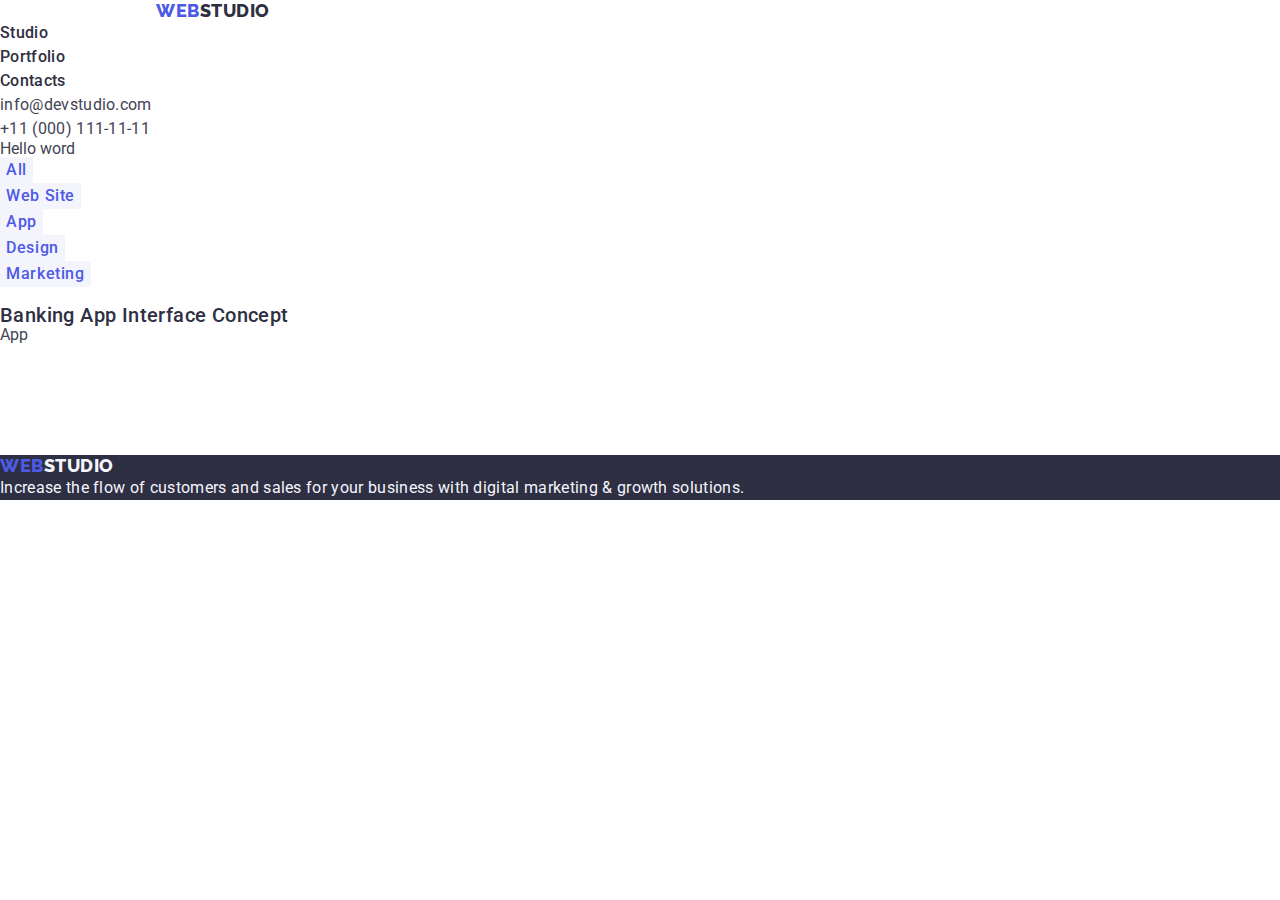
==== portfolio.html @ 2faba9a3 "portfolio + content link" ====
<!DOCTYPE html>
<html lang="en">

<head>
    <meta charset="UTF-8">
    <meta http-equiv="X-UA-Compatible" content="IE=edge">
    <meta name="viewport" content="width=device-width, initial-scale=1.0">
    <link rel="stylesheet" href="./css/reset.css">
    <link rel="stylesheet" href="./css/styles.css" />
    <title>goit-homework-02</title>
    <link rel="preconnect" href="https://fonts.googleapis.com">
    <link rel="preconnect" href="https://fonts.gstatic.com" crossorigin>
    <link
        href="https://fonts.googleapis.com/css2?family=Montserrat:wght@400;700&family=Roboto:wght@400;500;700&display=swap"
        rel="stylesheet">
    <link rel="preconnect" href="https://fonts.googleapis.com">
    <link rel="preconnect" href="https://fonts.gstatic.com" crossorigin>
    <link href="https://fonts.googleapis.com/css2?family=Raleway:wght@800&display=swap" rel="stylesheet">
</head>

<body>
    <header class="header">
        <nav>
            <a class="logo link header__logo" href="./index.html">Web<span class="header_studio_logo">Studio</span></a>
            <ul class="list">
                <li class=""><a class="list_menu link" href="./index.html">Studio</a></li>
                <li class="retreat"><a class="list_menu link" href="./portfolio.html">Portfolio</a></li>
                <li><a class="list_menu link" href="">Contacts</a></li>
            </ul>
        </nav>
        <address class="address">
            <ul class="list">
                <li><a class="address_contact link" href="mailto:info@devstudio.com">info@devstudio.com</a></li>
                <li><a class="address_contact link" href="tel:+110001111111">+11 (000) 111-11-11</a></li>
            </ul>
        </address>
    </header>
    <main>
        <section>
            <h1>Hello word</h1>
            <ul class="list">
                <li><button class="button-portfolio" type="button">All</button></li>
                <li><button class="button-portfolio" type="button">Web Site</button></li>
                <li><button class="button-portfolio" type="button">App</button></li>
                <li><button class="button-portfolio" type="button">Design</button></li>
                <li><button class="button-portfolio" type="button">Marketing</button></li>
            </ul>
            <ul class="list">
                <li<a></a></li>
                    <li><a class="link"><img src="" alt="" width="360">
                            <h2 class="portfolio-title">Banking App Interface Concept </h2>
                            <p>App</p>
                        </a></li>
                    <li><a class="link"><img src="" alt="" width="360">
                            <h2 class="portfolio-title"></h2>
                        </a></li>
                    <li><a class="link"><img src="" alt="" width="360">
                            <h2 class="portfolio-title"></h2>
                        </a></li>
                    <li><a class="link"><img src="" alt="" width="360">
                            <h2 class="portfolio-title"></h2>
                        </a></li>
                    <li><a class="link"><img src="" alt="" width="360">
                            <h2 class="portfolio-title"></h2>
                        </a></li>
                    <li><a class="link"><img src="" alt="" width="360">
                            <h2 class="portfolio-title"></h2>
                        </a></li>
                    <li><a class="link"><img src="" alt="" width="360">
                            <h2 class="portfolio-title"></h2>
                        </a></li>
                    <li><a class="link"><img src="" alt="" width="360">
                            <h2 class="portfolio-title"></h2>
                        </a></li>
            </ul>
        </section>
    </main>
    <footer class="footer">
        <a class="logo link" href="./index.html">Web<span class="footer__logo">Studio</span></a>

        <p class="footer-text">Increase the flow of customers and sales for your business with digital marketing &
            growth solutions.</p>

    </footer>

</html>
---- css/styles.css ----
:root {
    --color-info: #434455;
    --color-main: #2e2f42;
    --buton: #4d5ae5;
}

body {
    margin: 0;
    font-family: "Roboto", sans-serif;
    color: #434455;
    background-color: #FFFFFF;
}

/* ======= Дефолтні стилі ( як описати англійською?)======= */
.link {
    text-decoration: none;
}

.list {
    list-style: none;
}

/* header */


.logo {
    font-family: "Raleway", sans-serif;
    font-weight: 800;
    font-size: 18px;
    line-height: 1.17;
    letter-spacing: 0.03em;
    text-transform: uppercase;
    color: #4D5AE5;
}

.header__logo {
    margin-left: 156px;
}

.header_studio_logo {
    color: #2e2f42;
}

/* ===========nav========== */

.list_menu {
    font-weight: 500;
    font-size: 16px;
    line-height: 1.5;
    letter-spacing: 0.02em;
    color: #2e2f42;
}

.list_menu:hover {
    color: #404bbf;
}

.list_menu:focus {
    color: #404bbf;
}

/* ========address========= */

.address {
    font-style: normal;
}

.address_contact {
    line-height: 1.5;
    letter-spacing: 0.02em;
    color: var(--color-info);
}

.address_contact:hover {
    color: #404bbf;
}

.address_contact:focus {
    color: #404bbf;
}

/* ===========main============ */

/* ========section one (wrapper)=========== */

.wrapper {
    background-color: var(--color-main);
}

.wrapper-content {
    font-size: 56px;
    line-height: 1.07;
    text-align: center;
    letter-spacing: 0.02em;
    color: #ffffff;
}

.wrapper-content-button {
    background-color: #4D5AE5;
    font-family: "Roboto", sans-serif;
    font-weight: 500;
    font-size: 16px;
    line-height: 1.5;
    letter-spacing: 0.04em;
    color: #ffffff;
    cursor: pointer;
}

.wrapper-content-button:hover {
    background-color: #404BBF;
}

.wrapper-content-button:focus {
    background-color: #404BBF;
}

/* =======section two (content)======== */

.section-two-title {
    font-weight: 500;
    font-size: 20px;
    line-height: 1.2;
    letter-spacing: 0.02em;
    color: var(--color-main);

}

.section-two-content {
    font-size: 16px;
    line-height: 1.5;
    letter-spacing: 0.02em;
    color: var(--color-info);
}

/* ========section three (content)======= */

.section-three-title {
    letter-spacing: 0.02em;
    font-size: 36px;
    line-height: 1.11;
    text-align: center;
    text-transform: capitalize;
    color: var(--color-main);
}

/* =========section four (content)======== */

.section-four {
    background-color: #F4F4FD;
}

.section-four-title {
    font-size: 36px;
    line-height: 1.11;
    text-align: center;
    letter-spacing: 0.02em;
    text-transform: capitalize;
    color: var(--color-main);
}

.section-four-box {
    background-color: #FFFFFF;
}

.section-four-box-title {
    font-weight: 500;
    font-size: 20px;
    line-height: 1.2;
    letter-spacing: 0.02em;
    color: var(--color-main);
}

.section-four-box-content {
    line-height: 1.5;
    letter-spacing: 0.02em;
}

/* =========footer=========== */

.footer {
    background-color: var(--color-main);
}

.footer__logo {
    color: #f4f4fd;
}

.footer p {
    line-height: 1.5;
    color: #F4F4FD;
    letter-spacing: 0.02em;
}

/* =========portfolio========== */
/* =========section content==== */

.button-portfolio {
    font-family: "Roboto", sans-serif;
    font-weight: 500;
    font-size: 16px;
    line-height: 1.5;
    letter-spacing: 0.04em;
    color: var(--buton);
    background-color: #F4F4FD;
    cursor: pointer;
}

.button-portfolio:hover {
    color: #FFFFFF;
    background-color: #404BBF;
}

.button-portfolio:focus {
    background-color: #404BBF;
    color: #FFFFFF;
}

.portfolio-title {
    font-weight: 500;
    font-size: 20px;
    line-height: 1.2;
    letter-spacing: 0.02em;
    color: var(--color-main);
}

.portfolio-content {
    font-weight: 400;
    font-size: 16px;
    letter-spacing: 0.02em;
    line-height: 1.5;
}
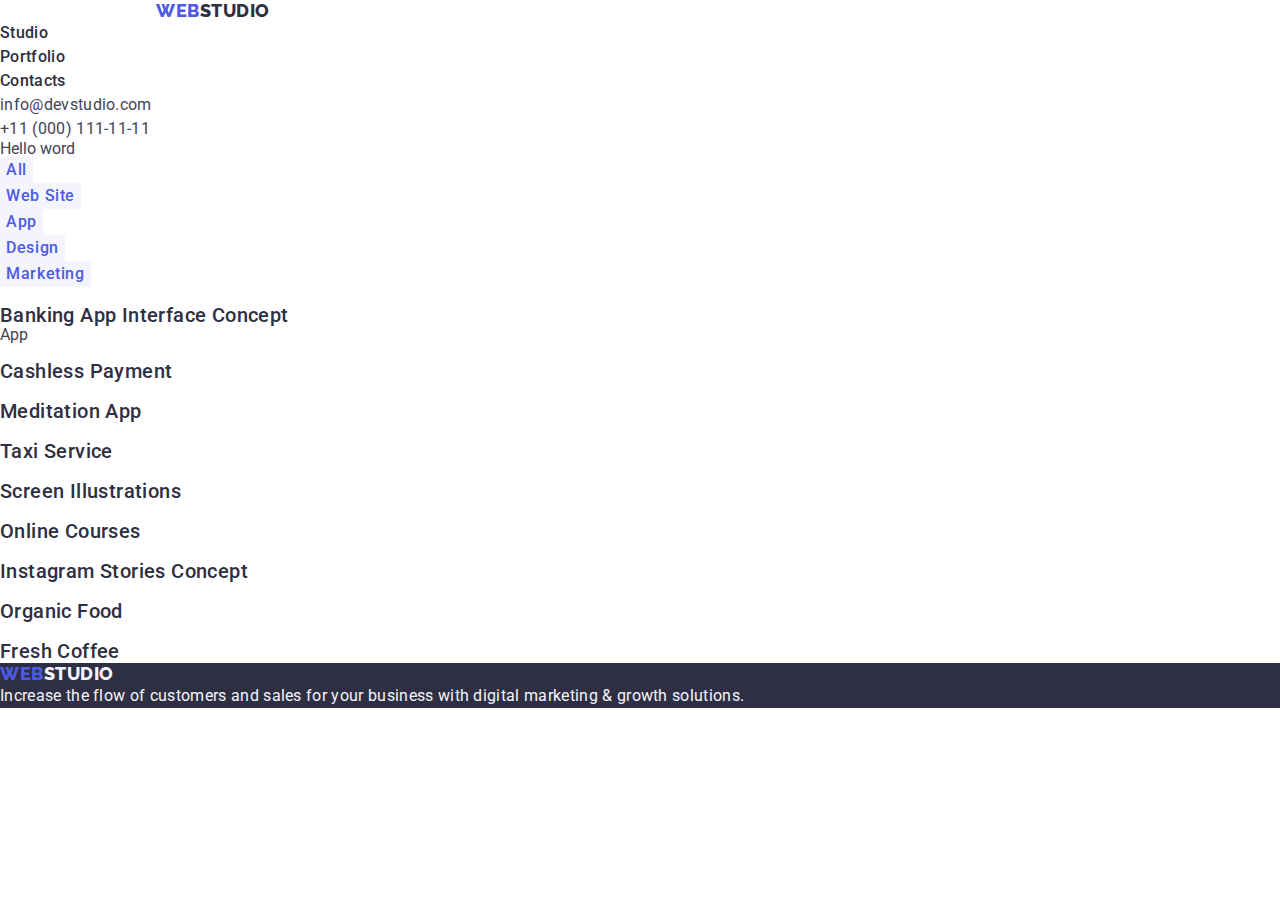
==== commit 769360b1: "portfolio title" ====
--- a/portfolio.html
+++ b/portfolio.html
@@ -46,32 +46,42 @@
                 <li><button class="button-portfolio" type="button">Marketing</button></li>
             </ul>
             <ul class="list">
-                <li<a></a></li>
-                    <li><a class="link"><img src="" alt="" width="360">
-                            <h2 class="portfolio-title">Banking App Interface Concept </h2>
-                            <p>App</p>
-                        </a></li>
-                    <li><a class="link"><img src="" alt="" width="360">
-                            <h2 class="portfolio-title"></h2>
-                        </a></li>
-                    <li><a class="link"><img src="" alt="" width="360">
-                            <h2 class="portfolio-title"></h2>
-                        </a></li>
-                    <li><a class="link"><img src="" alt="" width="360">
-                            <h2 class="portfolio-title"></h2>
-                        </a></li>
-                    <li><a class="link"><img src="" alt="" width="360">
-                            <h2 class="portfolio-title"></h2>
-                        </a></li>
-                    <li><a class="link"><img src="" alt="" width="360">
-                            <h2 class="portfolio-title"></h2>
-                        </a></li>
-                    <li><a class="link"><img src="" alt="" width="360">
-                            <h2 class="portfolio-title"></h2>
-                        </a></li>
-                    <li><a class="link"><img src="" alt="" width="360">
-                            <h2 class="portfolio-title"></h2>
-                        </a></li>
+                <li><a class="link"><img src="" alt="" width="360">
+                        <h2 class="portfolio-title">Banking App Interface Concept </h2>
+                        <p>App</p>
+                    </a></li>
+                <li><a class="link"><img src="" alt="" width="360">
+                        <h2 class="portfolio-title">Cashless Payment</h2>
+                        <p class="portfolio-content"></p>
+                    </a></li>
+                <li><a class="link"><img src="" alt="" width="360">
+                        <h2 class="portfolio-title">Meditation App</h2>
+                        <p class="portfolio-content"></p>
+                    </a></li>
+                <li><a class="link"><img src="" alt="" width="360">
+                        <h2 class="portfolio-title">Taxi Service</h2>
+                        <p class="portfolio-content"></p>
+                    </a></li>
+                <li><a class="link"><img src="" alt="" width="360">
+                        <h2 class="portfolio-title">Screen Illustrations</h2>
+                        <p class="portfolio-content"></p>
+                    </a></li>
+                <li><a class="link"><img src="" alt="" width="360">
+                        <h2 class="portfolio-title">Online Courses</h2>
+                        <p class="portfolio-content"></p>
+                    </a></li>
+                <li><a class="link"><img src="" alt="" width="360">
+                        <h2 class="portfolio-title">Instagram Stories Concept</h2>
+                        <p class="portfolio-content"></p>
+                    </a></li>
+                <li><a class="link"><img src="" alt="" width="360">
+                        <h2 class="portfolio-title">Organic Food</h2>
+                        <p class="portfolio-content"></p>
+                    </a></li>
+                <li><a class="link"><img src="" alt="" width="360">
+                        <h2 class="portfolio-title">Fresh Coffee</h2>
+                        <p class="portfolio-content"></p>
+                    </a></li>
             </ul>
         </section>
     </main>
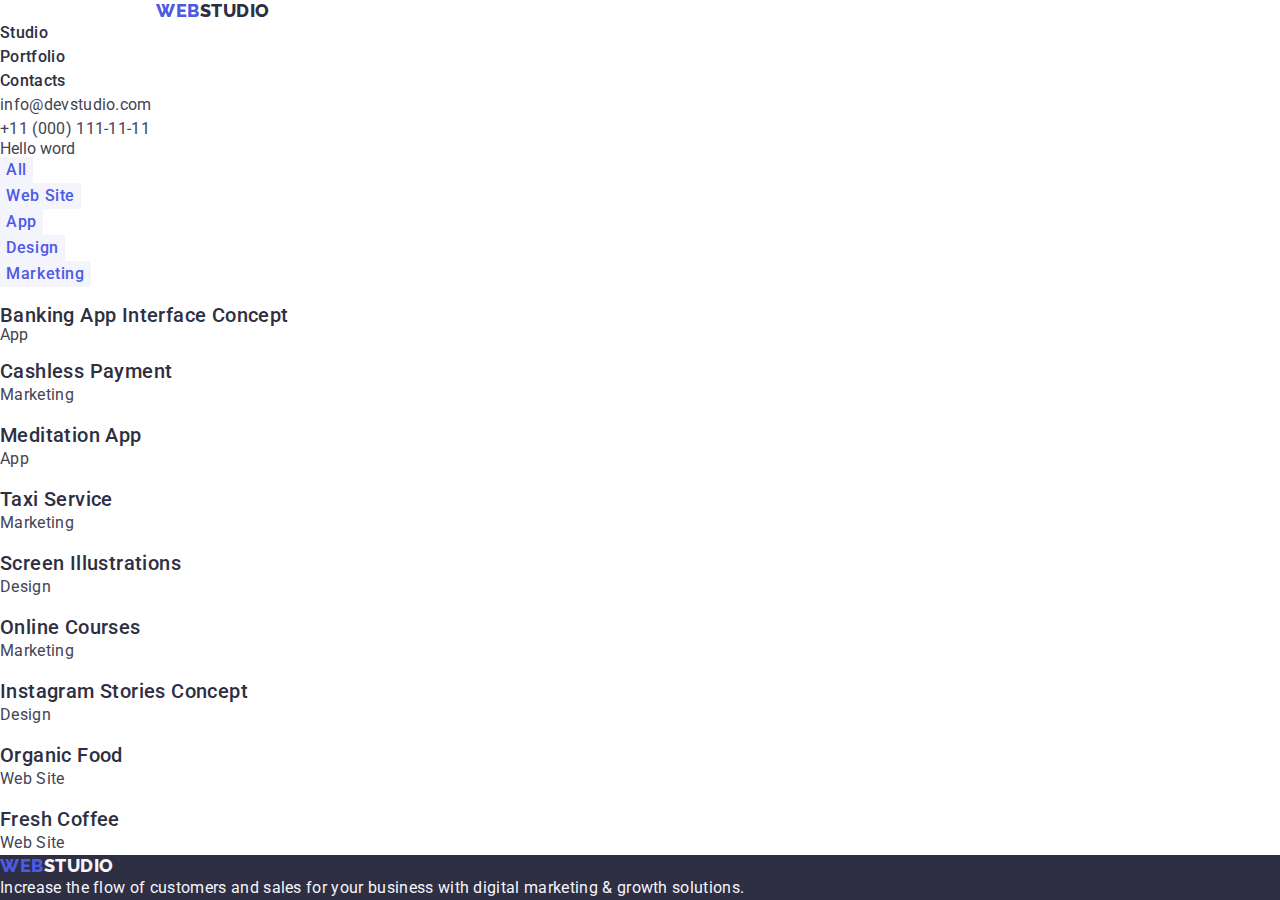
==== commit 973b225f: "content p" ====
--- a/portfolio.html
+++ b/portfolio.html
@@ -52,35 +52,35 @@
                     </a></li>
                 <li><a class="link"><img src="" alt="" width="360">
                         <h2 class="portfolio-title">Cashless Payment</h2>
-                        <p class="portfolio-content"></p>
+                        <p class="portfolio-content">Marketing</p>
                     </a></li>
                 <li><a class="link"><img src="" alt="" width="360">
                         <h2 class="portfolio-title">Meditation App</h2>
-                        <p class="portfolio-content"></p>
+                        <p class="portfolio-content">App</p>
                     </a></li>
                 <li><a class="link"><img src="" alt="" width="360">
                         <h2 class="portfolio-title">Taxi Service</h2>
-                        <p class="portfolio-content"></p>
+                        <p class="portfolio-content">Marketing</p>
                     </a></li>
                 <li><a class="link"><img src="" alt="" width="360">
                         <h2 class="portfolio-title">Screen Illustrations</h2>
-                        <p class="portfolio-content"></p>
+                        <p class="portfolio-content">Design</p>
                     </a></li>
                 <li><a class="link"><img src="" alt="" width="360">
                         <h2 class="portfolio-title">Online Courses</h2>
-                        <p class="portfolio-content"></p>
+                        <p class="portfolio-content">Marketing</p>
                     </a></li>
                 <li><a class="link"><img src="" alt="" width="360">
                         <h2 class="portfolio-title">Instagram Stories Concept</h2>
-                        <p class="portfolio-content"></p>
+                        <p class="portfolio-content">Design</p>
                     </a></li>
                 <li><a class="link"><img src="" alt="" width="360">
                         <h2 class="portfolio-title">Organic Food</h2>
-                        <p class="portfolio-content"></p>
+                        <p class="portfolio-content">Web Site</p>
                     </a></li>
                 <li><a class="link"><img src="" alt="" width="360">
                         <h2 class="portfolio-title">Fresh Coffee</h2>
-                        <p class="portfolio-content"></p>
+                        <p class="portfolio-content">Web Site</p>
                     </a></li>
             </ul>
         </section>
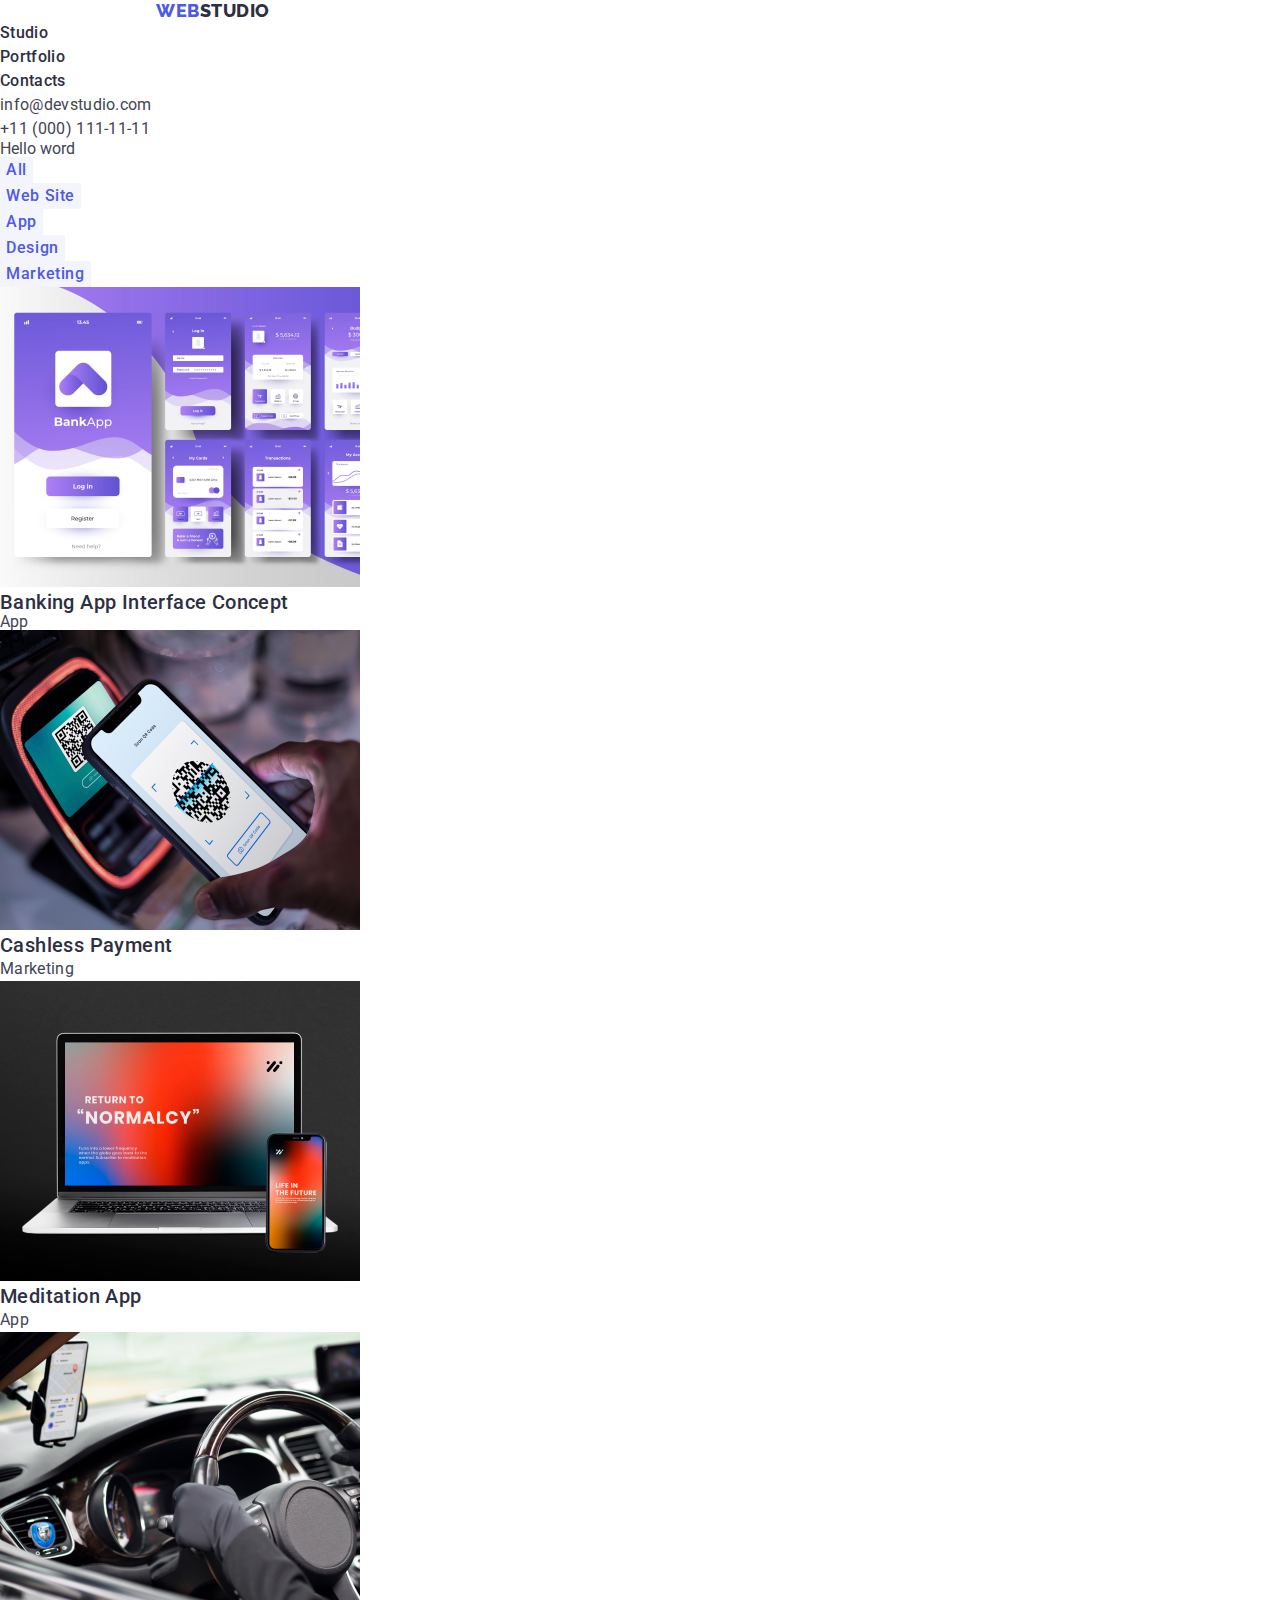
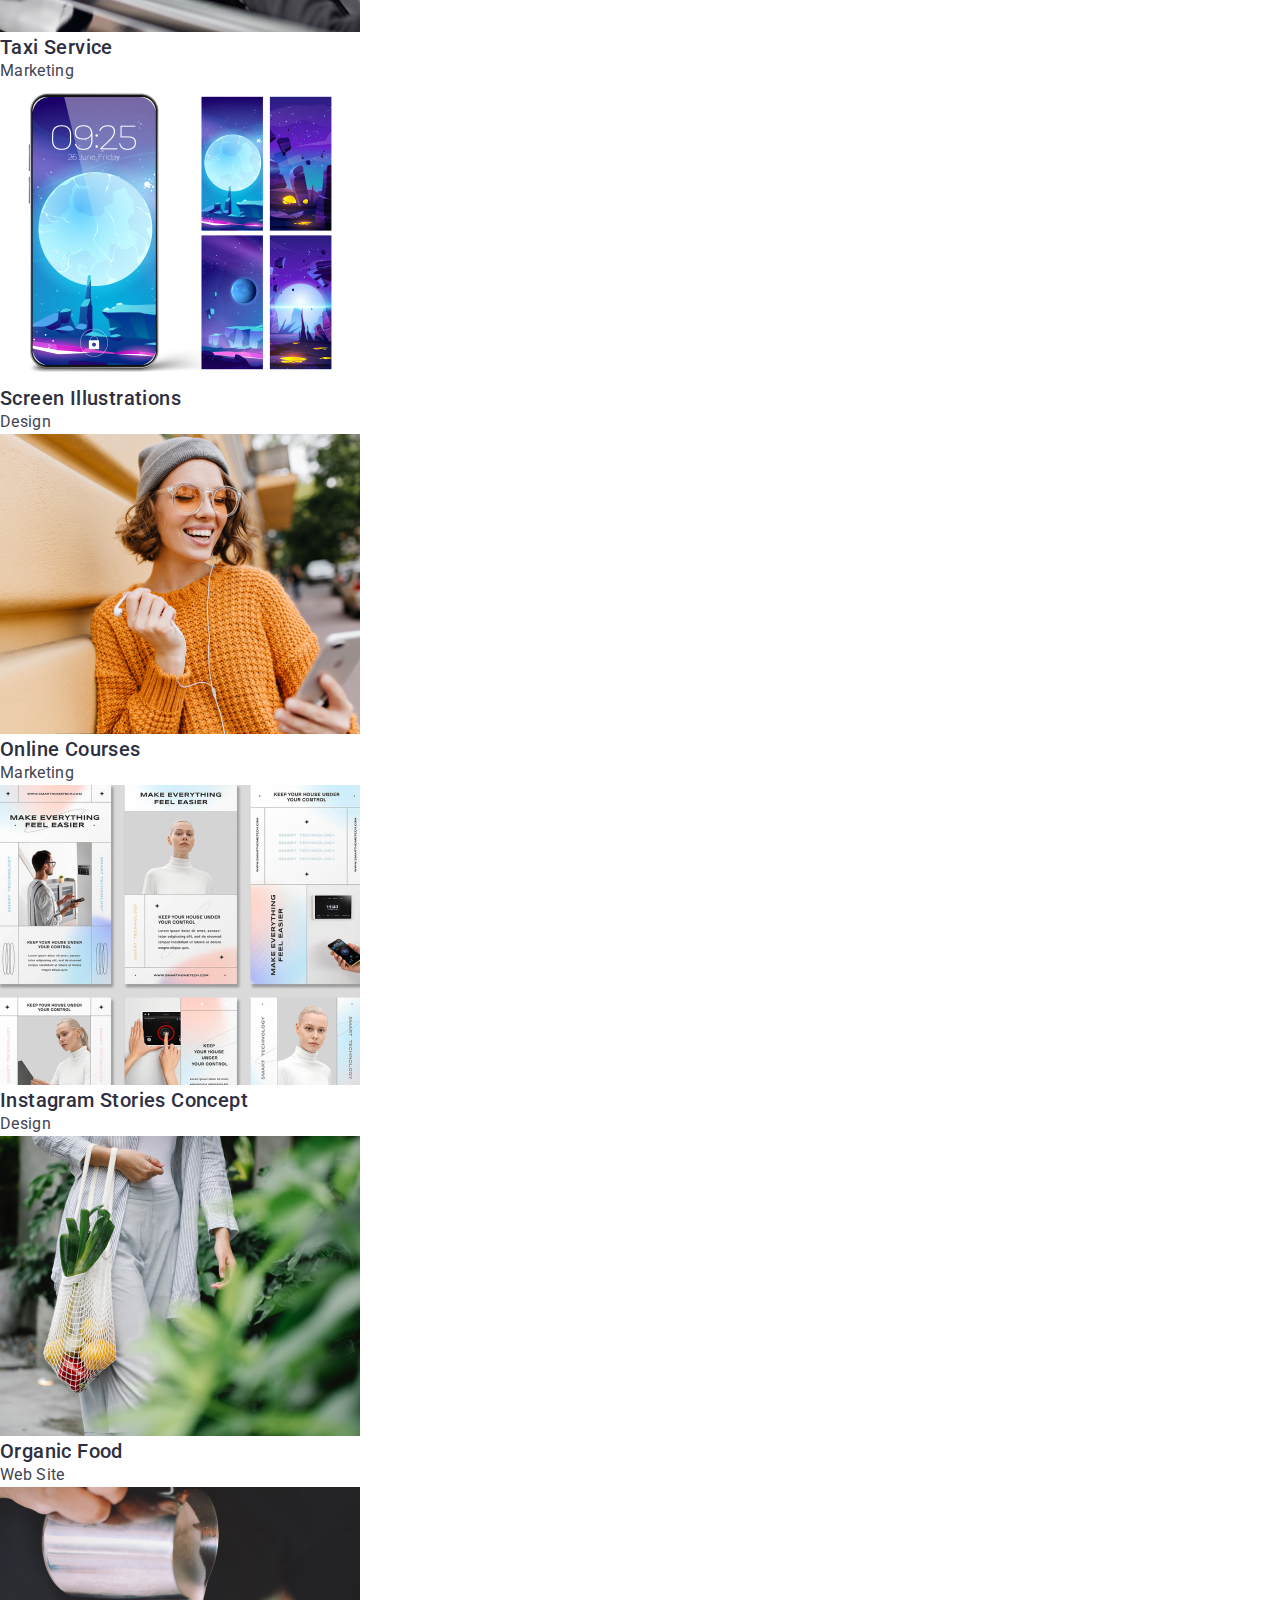
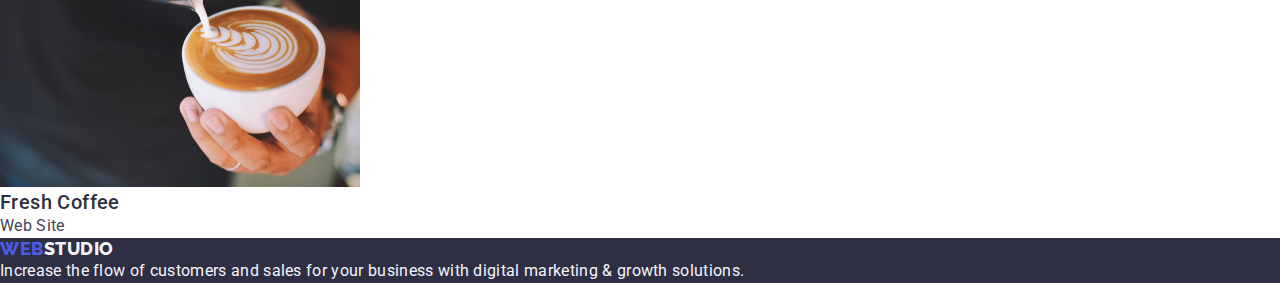
==== commit e2210e38: "img" ====
--- a/portfolio.html
+++ b/portfolio.html
@@ -46,39 +46,40 @@
                 <li><button class="button-portfolio" type="button">Marketing</button></li>
             </ul>
             <ul class="list">
-                <li><a class="link"><img src="" alt="" width="360">
+                <li><a class="link"><img src="./images/bank_app.jpg" alt="Banking App Interface Concept" width="360">
                         <h2 class="portfolio-title">Banking App Interface Concept </h2>
                         <p>App</p>
                     </a></li>
-                <li><a class="link"><img src="" alt="" width="360">
+                <li><a class="link"><img src="./images/qr.jpg" alt="Cashless Payment" width="360">
                         <h2 class="portfolio-title">Cashless Payment</h2>
                         <p class="portfolio-content">Marketing</p>
                     </a></li>
-                <li><a class="link"><img src="" alt="" width="360">
+                <li><a class="link"><img src="./images/meditation.jpg" alt="Meditation App" width="360">
                         <h2 class="portfolio-title">Meditation App</h2>
                         <p class="portfolio-content">App</p>
                     </a></li>
-                <li><a class="link"><img src="" alt="" width="360">
+                <li><a class="link"><img src="./images/taxi_servis.jpg" alt="Taxi Service" width="360">
                         <h2 class="portfolio-title">Taxi Service</h2>
                         <p class="portfolio-content">Marketing</p>
                     </a></li>
-                <li><a class="link"><img src="" alt="" width="360">
+                <li><a class="link"><img src="./images/lllustrations.jpg" alt="Screen Illustrations" width="360">
                         <h2 class="portfolio-title">Screen Illustrations</h2>
                         <p class="portfolio-content">Design</p>
                     </a></li>
-                <li><a class="link"><img src="" alt="" width="360">
+                <li><a class="link"><img src="./images/online_courses.jpg" alt="Online Courses" width="360">
                         <h2 class="portfolio-title">Online Courses</h2>
                         <p class="portfolio-content">Marketing</p>
                     </a></li>
-                <li><a class="link"><img src="" alt="" width="360">
+                <li><a class="link"><img src="./images/instagram_stories.jpg" alt="Instagram Stories Concept"
+                            width="360">
                         <h2 class="portfolio-title">Instagram Stories Concept</h2>
                         <p class="portfolio-content">Design</p>
                     </a></li>
-                <li><a class="link"><img src="" alt="" width="360">
+                <li><a class="link"><img src="./images/organic_food.jpg" alt="Organic Food" width="360">
                         <h2 class="portfolio-title">Organic Food</h2>
                         <p class="portfolio-content">Web Site</p>
                     </a></li>
-                <li><a class="link"><img src="" alt="" width="360">
+                <li><a class="link"><img src="./images/fresh_coffee.jpg" alt="Fresh Coffee" width="360">
                         <h2 class="portfolio-title">Fresh Coffee</h2>
                         <p class="portfolio-content">Web Site</p>
                     </a></li>
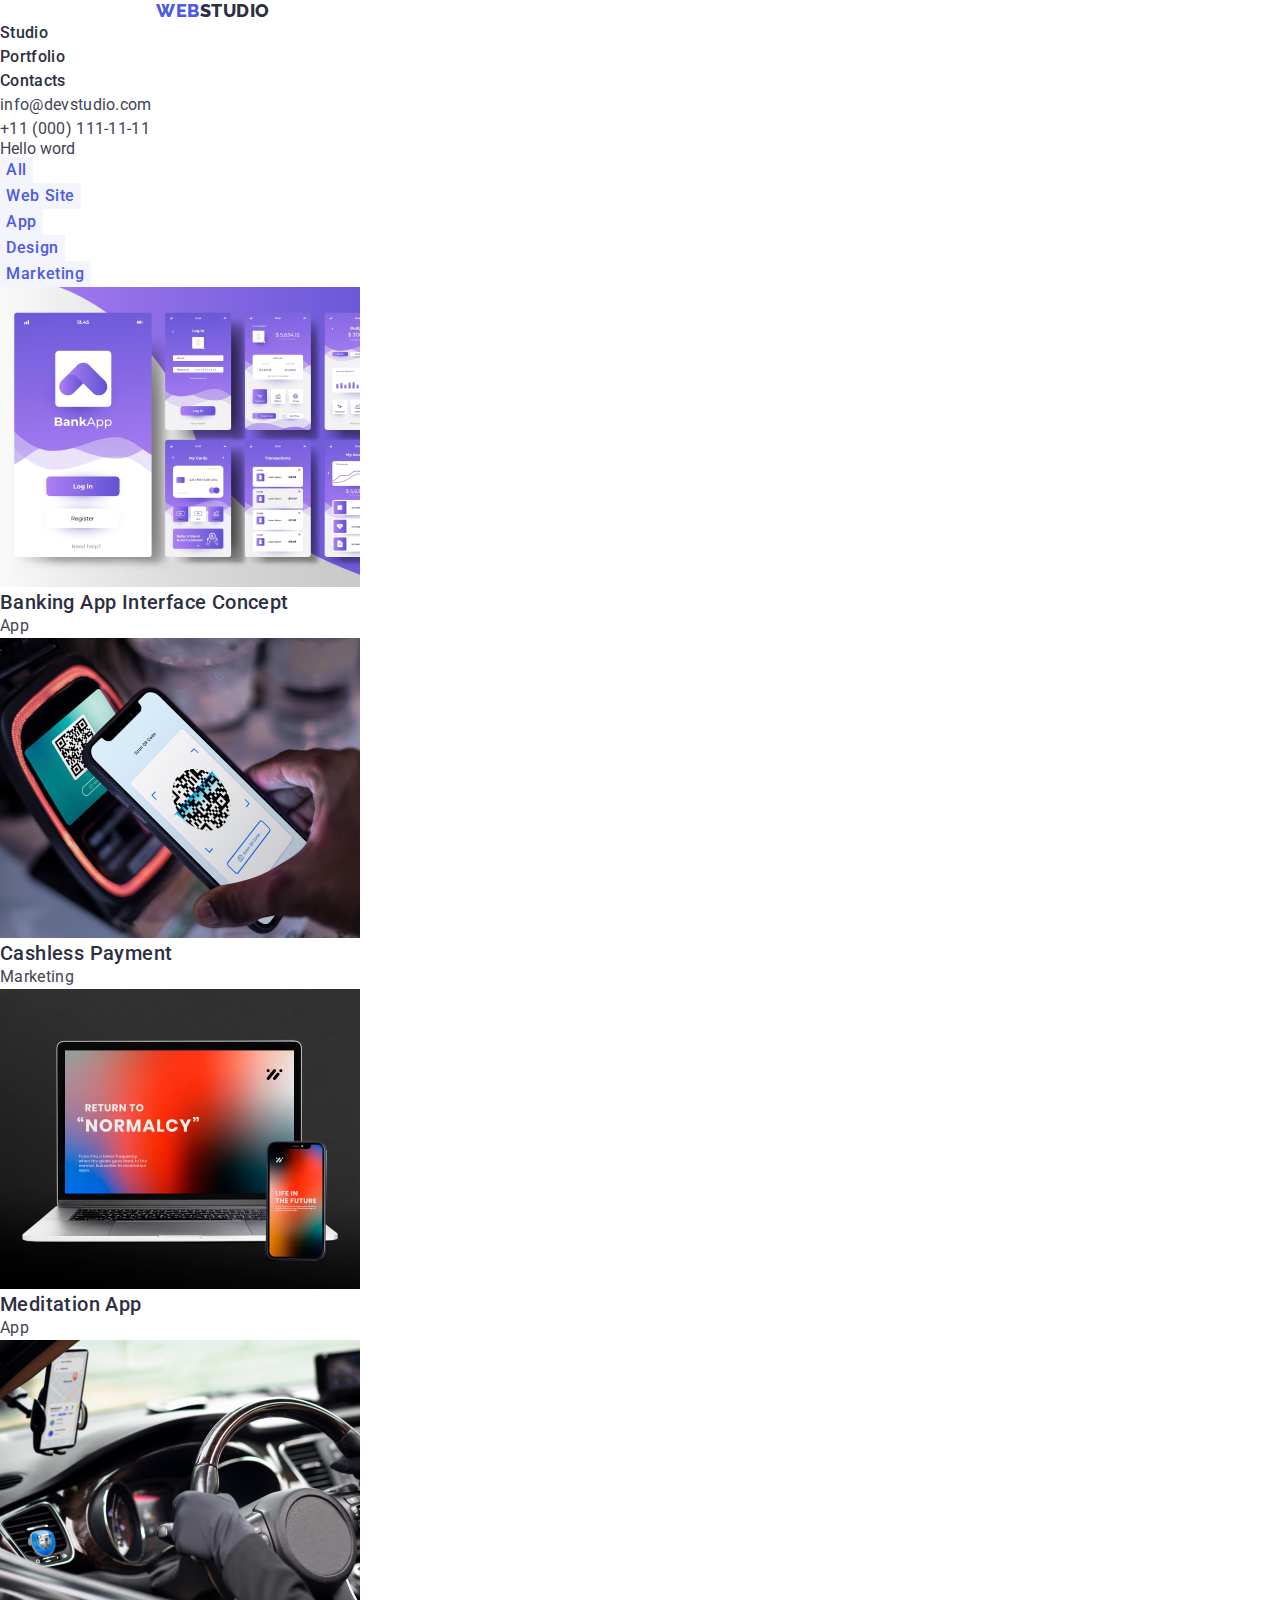
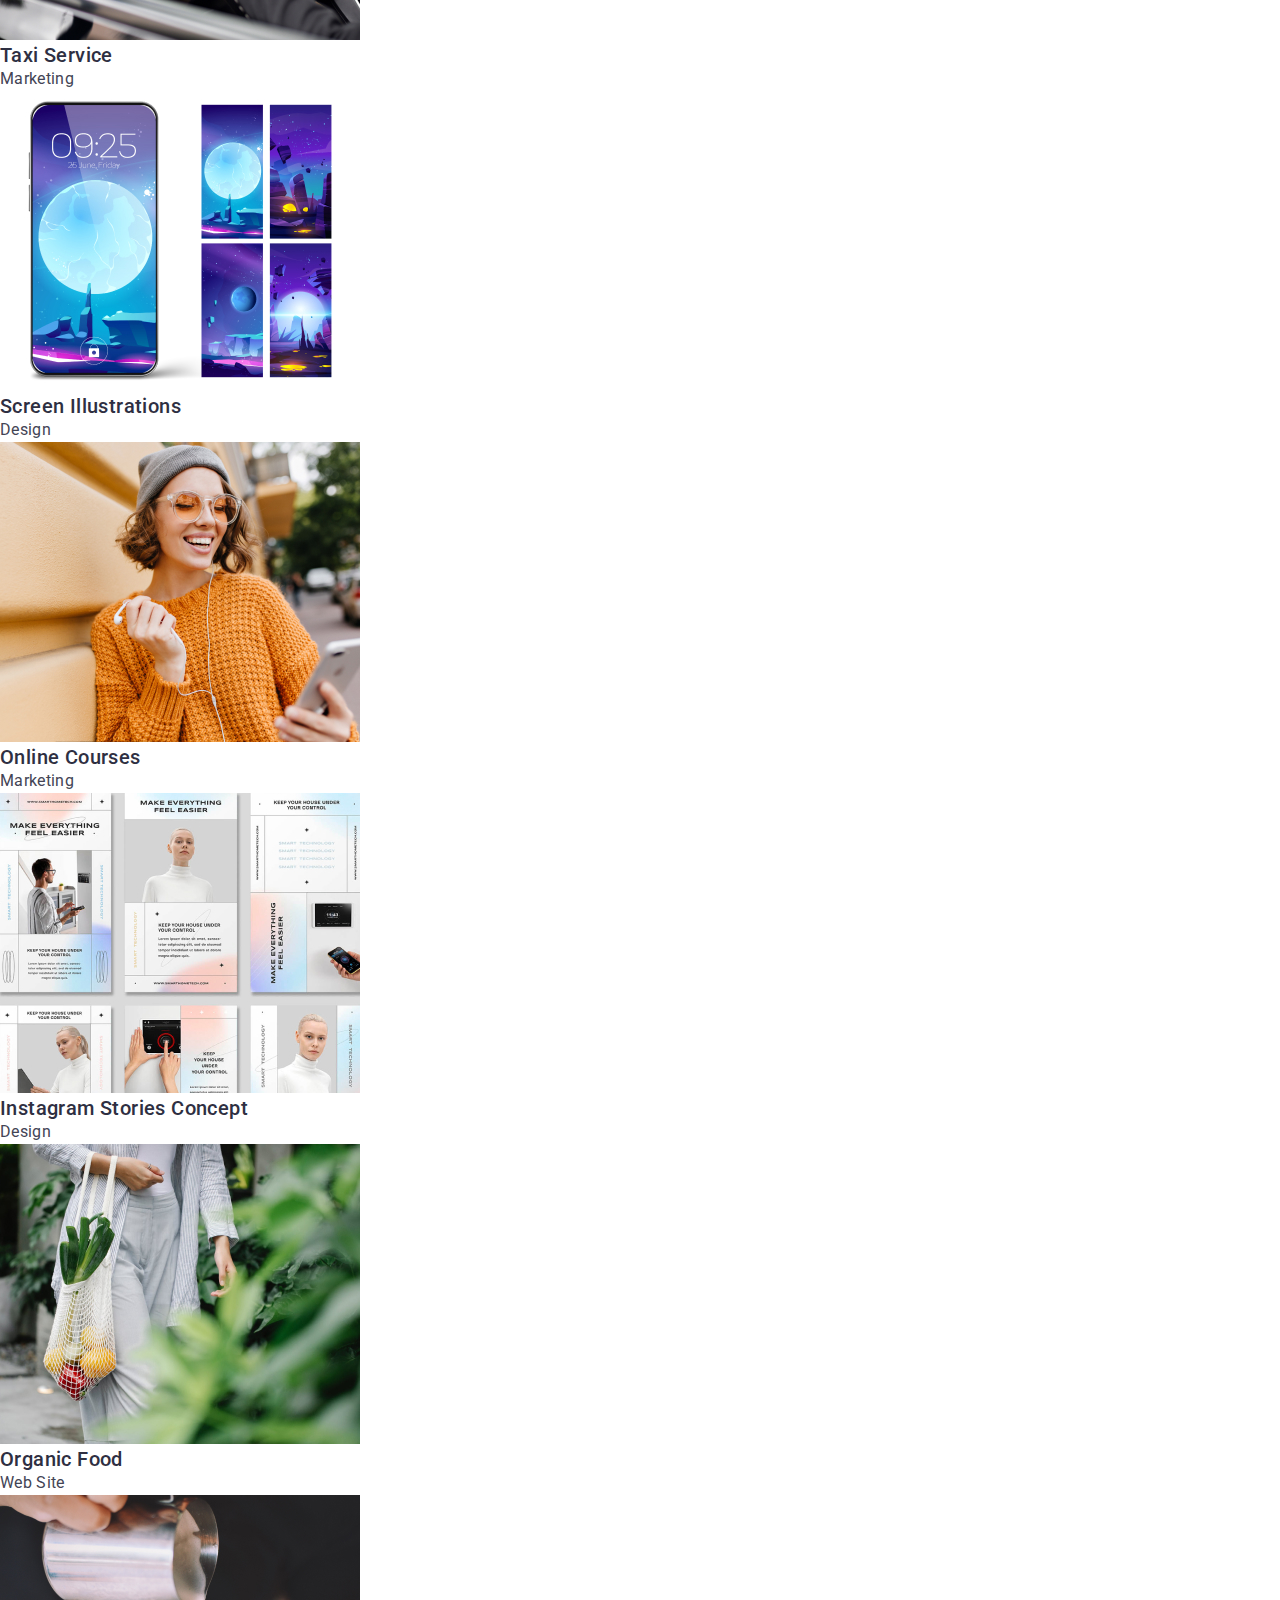
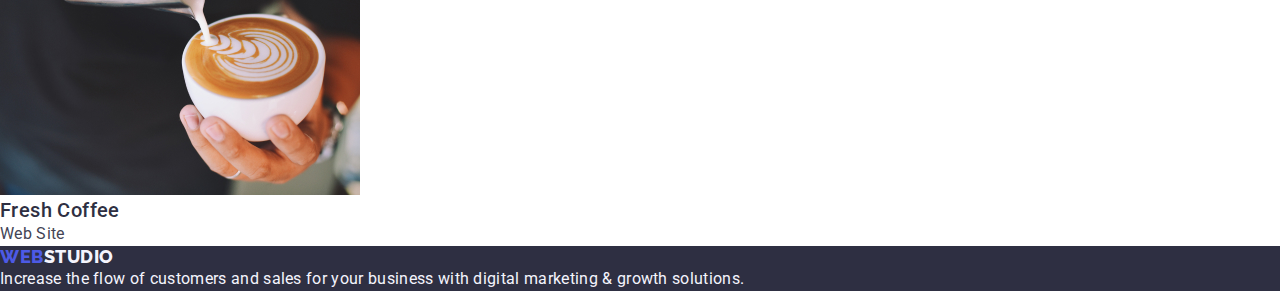
==== commit 4f81f431: "portfolio finish" ====
--- a/portfolio.html
+++ b/portfolio.html
@@ -48,7 +48,7 @@
             <ul class="list">
                 <li><a class="link"><img src="./images/bank_app.jpg" alt="Banking App Interface Concept" width="360">
                         <h2 class="portfolio-title">Banking App Interface Concept </h2>
-                        <p>App</p>
+                        <p class="portfolio-content">App</p>
                     </a></li>
                 <li><a class="link"><img src="./images/qr.jpg" alt="Cashless Payment" width="360">
                         <h2 class="portfolio-title">Cashless Payment</h2>
